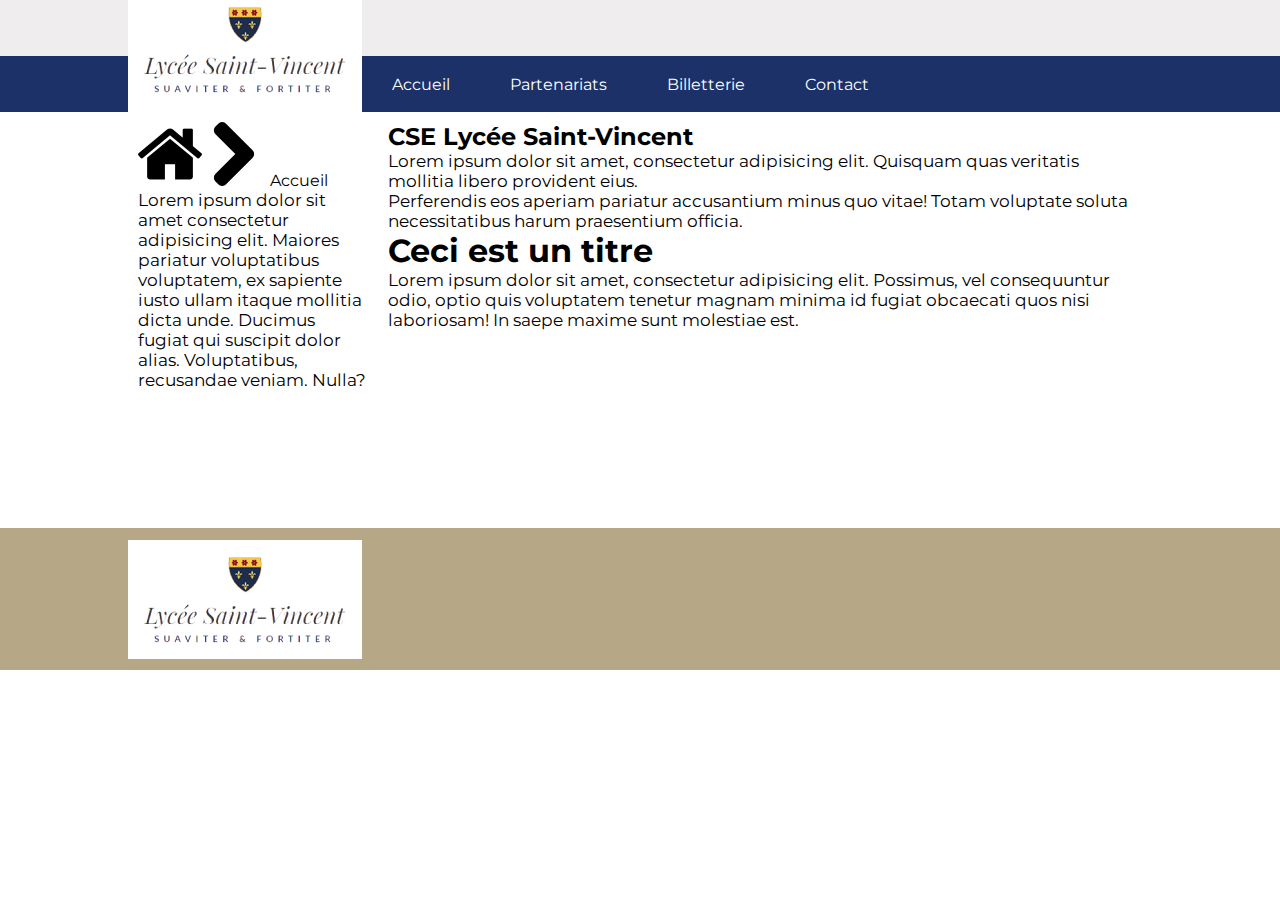
==== index.html @ cdbfa9e6 "Envoi du Projet actuel" ====
<!DOCTYPE html>
<html lang="fr">

<head>
    <meta charset="UTF-8">
    <meta http-equiv="X-UA-Compatible" content="IE=edge">
    <meta name="viewport" content="width=device-width, initial-scale=1.0">
    <link rel="stylesheet" href="style.css">
    <link rel="preconnect" href="https://fonts.googleapis.com">
<link rel="preconnect" href="https://fonts.gstatic.com" crossorigin>
<link href="https://fonts.googleapis.com/css2?family=Montserrat:wght@100;200;300;400;500;600;700;800;900&display=swap" rel="stylesheet">
    <title>CSE Saint-Vincent</title>
</head>

<body>
    <header>
        <div class="gris">
    
        </div>
        <div class="blue">
            <nav>
                <div class="logo"><img src="assets/logo_lycee.png" alt="logo_st_vincent"></div>
                <ul>
                    <li>
                        <a>Accueil</a>
                    </li>
                    <li><a>Partenariats</a></li>
                    <li><a>Billetterie</a></li>
                    <li><a>Contact</a></li>
                </ul>
    
            </nav>
        </div>
    </header>
    
    <main>
        <aside class="left">
            <div class="chemin">
                <img src="assets/homeIcon.png" alt=""><img src="assets/chevron-droit.png" alt=""> Accueil
            </div>
            <p>Lorem ipsum dolor sit amet consectetur adipisicing elit. Maiores pariatur voluptatibus voluptatem, ex sapiente iusto ullam itaque mollitia dicta unde. Ducimus fugiat qui suscipit dolor alias. Voluptatibus, recusandae veniam. Nulla?</p>
        </aside>
        <div class="right">
            <div class="info_accueil">
                <h2 class="titre">CSE Lycée Saint-Vincent</h2>
                <p>Lorem ipsum dolor sit amet, consectetur adipisicing elit. Quisquam quas veritatis mollitia libero provident eius. <br>Perferendis eos aperiam pariatur accusantium minus quo vitae! Totam voluptate soluta necessitatibus harum praesentium officia.</p>
            </div>
            <h1>Ceci est un titre</h1>
            <p>Lorem ipsum dolor sit amet, consectetur adipisicing elit. Possimus, vel consequuntur odio, optio quis voluptatem tenetur magnam minima id fugiat obcaecati quos nisi laboriosam! In saepe maxime sunt molestiae est.</p>
        </div>
        
    </main>
    <footer>
        <div class="logo_footer">
            <img src="assets/logo_lycee.png" alt="logo_st_vincent">
        </div>
        
        <div class="liens_footer">
                
        </div>
    </footer>
</body>

</html>
---- style.css ----
* {
    padding: 0;
    margin: 0;
    box-sizing: border-box;
    font-family: 'Montserrat', sans-serif;
}
p{
    /*font-size: clamp(14px,1vw,1.5vw);*/
    font-size: clamp(0.95rem, 0.31vw + 0.81rem, 1.28rem);
}

/* ###### BODY ###### 


/*  #### HEADER ####  */
header {
    background-color: #efeded;
}
nav {
    margin: 0 10%;
    display: flex;
    gap: 10px;
    flex-direction: row;

}
nav .logo {
    position: absolute;
    background-color: white;
    top: -10px;
    padding: 15px;
    display: block;
}
.gris {
    height: 56px;
}
.blue {
    background-color: #1b3168;
    height: 56px;


}
.blue ul {
    display: flex;
    list-style: none;
    position: sticky;
    margin: 0 0 0 234px;
    color: white;
}
.blue ul li {
    padding: 18.5px 30px;
    max-height: 56px;
}
.blue ul :hover{
    background-color: #B6A886;
}

/* ###### BODY ###### */
main{
    display: flex;
    margin:0 10% 0 10%;
}

/*  #### ASIDE ####  */

aside{
    padding: 10px;
    max-width: 250px;
}

.right{
    padding: 10px;
}

/*  #### FOOTER ####  */

footer{
    margin-top: 10%;
    background-color: #B6A886;
    height: 142px;
    display:flex;
    
}

.logo_footer{
    display: flex;
    align-items: center;
    margin-left: 10%;

}

.logo_footer img{
    background: white;
    padding: 15px; 
}
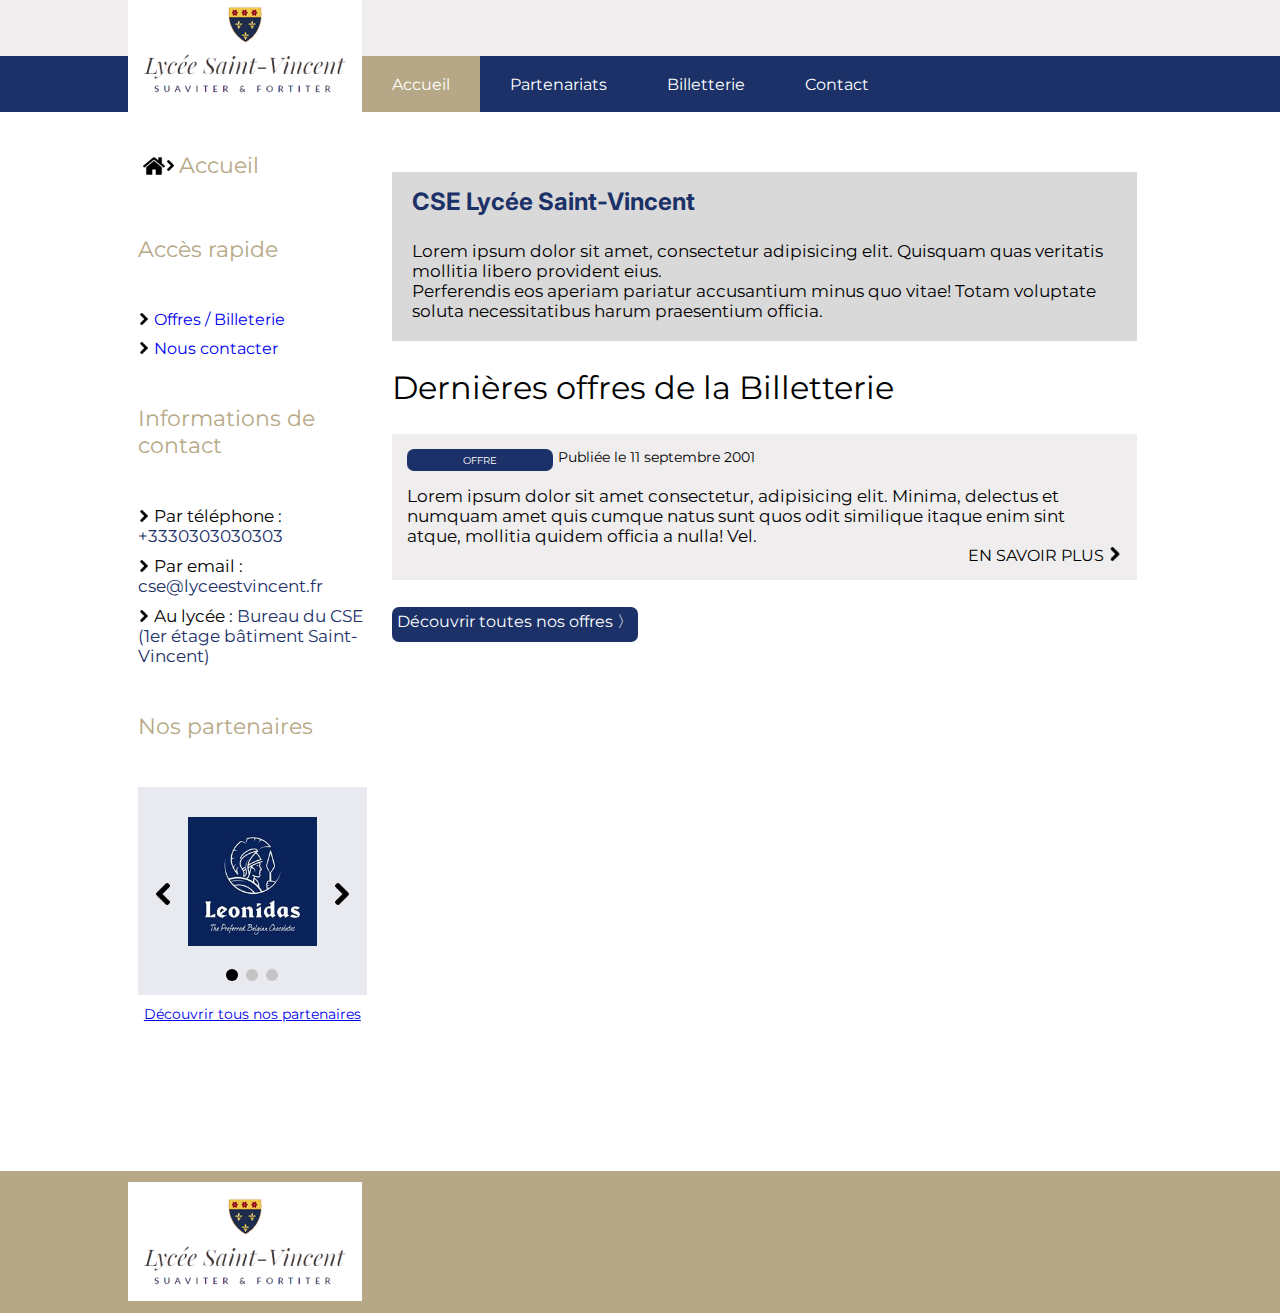
==== commit 78cd88fa: "Modification Aside page Accueil" ====
--- a/index.html
+++ b/index.html
@@ -1,64 +1,139 @@
-<!DOCTYPE html>
-<html lang="fr">
-
-<head>
-    <meta charset="UTF-8">
-    <meta http-equiv="X-UA-Compatible" content="IE=edge">
-    <meta name="viewport" content="width=device-width, initial-scale=1.0">
-    <link rel="stylesheet" href="style.css">
-    <link rel="preconnect" href="https://fonts.googleapis.com">
-<link rel="preconnect" href="https://fonts.gstatic.com" crossorigin>
-<link href="https://fonts.googleapis.com/css2?family=Montserrat:wght@100;200;300;400;500;600;700;800;900&display=swap" rel="stylesheet">
-    <title>CSE Saint-Vincent</title>
-</head>
-
-<body>
-    <header>
-        <div class="gris">
-    
-        </div>
-        <div class="blue">
-            <nav>
-                <div class="logo"><img src="assets/logo_lycee.png" alt="logo_st_vincent"></div>
-                <ul>
-                    <li>
-                        <a>Accueil</a>
-                    </li>
-                    <li><a>Partenariats</a></li>
-                    <li><a>Billetterie</a></li>
-                    <li><a>Contact</a></li>
-                </ul>
-    
-            </nav>
-        </div>
-    </header>
-    
-    <main>
-        <aside class="left">
-            <div class="chemin">
-                <img src="assets/homeIcon.png" alt=""><img src="assets/chevron-droit.png" alt=""> Accueil
-            </div>
-            <p>Lorem ipsum dolor sit amet consectetur adipisicing elit. Maiores pariatur voluptatibus voluptatem, ex sapiente iusto ullam itaque mollitia dicta unde. Ducimus fugiat qui suscipit dolor alias. Voluptatibus, recusandae veniam. Nulla?</p>
-        </aside>
-        <div class="right">
-            <div class="info_accueil">
-                <h2 class="titre">CSE Lycée Saint-Vincent</h2>
-                <p>Lorem ipsum dolor sit amet, consectetur adipisicing elit. Quisquam quas veritatis mollitia libero provident eius. <br>Perferendis eos aperiam pariatur accusantium minus quo vitae! Totam voluptate soluta necessitatibus harum praesentium officia.</p>
-            </div>
-            <h1>Ceci est un titre</h1>
-            <p>Lorem ipsum dolor sit amet, consectetur adipisicing elit. Possimus, vel consequuntur odio, optio quis voluptatem tenetur magnam minima id fugiat obcaecati quos nisi laboriosam! In saepe maxime sunt molestiae est.</p>
-        </div>
-        
-    </main>
-    <footer>
-        <div class="logo_footer">
-            <img src="assets/logo_lycee.png" alt="logo_st_vincent">
-        </div>
-        
-        <div class="liens_footer">
-                
-        </div>
-    </footer>
-</body>
-
+<!DOCTYPE html>
+<html lang="fr">
+
+<head>
+    <meta charset="UTF-8">
+    <meta http-equiv="X-UA-Compatible" content="IE=edge">
+    <meta name="viewport" content="width=device-width, initial-scale=1.0">
+    <link rel="stylesheet" href="style.css">
+    <link rel="preconnect" href="https://fonts.googleapis.com">
+    <link rel="preconnect" href="https://fonts.gstatic.com" crossorigin>
+    <link href="https://fonts.googleapis.com/css2?family=Montserrat:wght@100;200;300;400;500;600;700;800;900&display=swap" rel="stylesheet">
+    <link href="https://fonts.googleapis.com/css2?family=Inter:wght@700&display=swap" rel="stylesheet">
+    <title>CSE Saint-Vincent</title>
+</head>
+
+<body>
+    <header>
+        <div class="gris">
+
+        </div>
+        <div class="blue">
+            <nav>
+                <div class="logo"><img src="assets/logo_lycee.png" alt="logo_st_vincent"></div>
+                <ul>
+                    <li class="active">
+                        <a>Accueil</a>
+                    </li>
+                    <li><a>Partenariats</a></li>
+                    <li><a>Billetterie</a></li>
+                    <li><a>Contact</a></li>
+                </ul>
+
+            </nav>
+        </div>
+    </header>
+
+    <main>
+        <aside class="left">
+            <div class="home">
+                <img src="assets/homeIcon.png">
+                <img src="assets/chevron-droit.png" class="chevron-droit">
+                <a href="index.html" class="sectiontitle">Accueil</a>
+            </div>
+            <div class="fastaccess">
+                <h1 class="sectiontitle">Accès rapide</h1>
+                <div class="offreaccess">
+                    <img src="assets/chevron-droit.png" class="chevron-droit">
+                    <a href="billeterie.html">Offres / Billeterie</a>
+                </div>
+                <div class="contactaccess">
+                    <img src="assets/chevron-droit.png" class="chevron-droit">
+                    <a href="contact.html">Nous contacter</a>
+                </div>
+            </div>
+            <div class="infocontact">
+                <h1 class="sectiontitle">Informations de contact</h1>
+                <div class="tel">
+                    <p><img src="assets/chevron-droit.png" class="chevron-droit">
+                        Par téléphone : <span>+3330303030303</span>
+                    </p>
+                </div>
+                <div class="email">
+                    <p><img src="assets/chevron-droit.png" class="chevron-droit">
+                        Par email : <span>cse@lyceestvincent.fr</span>
+                    </p>
+                </div>
+                <div class="lieu">
+                    <p><img src="assets/chevron-droit.png" class="chevron-droit">
+                        Au lycée : <span>Bureau du CSE (1er étage bâtiment Saint-Vincent)</span>
+                    </p>
+                </div>
+            </div>
+            <div class="partenaire">
+                <h1 class="sectiontitle">Nos partenaires</h1>
+                <div class="boxSlider">
+                    <div class="slideshow-container">
+                        <div class="mySlides">
+                            <img src="assets/leonidas.jpg" style="width:100%">
+                        </div>
+                        <div class="mySlides">
+                            <img src="assets/lego.png" style="width:100%">
+                        </div>
+                        <div class="mySlides">
+                            <img src="assets/leonidas.jpg" style="width:100%">
+                        </div>
+                        </div> 
+                        <img class="prev" onclick="plusSlides(-1)" src="assets/chevron-gauche.png">
+                        <img class="next" onclick="plusSlides(1)" src="assets/chevron-droit.png">   
+                        <div style="text-align:center">
+                            <span class="dot" onclick="currentSlide(1)"></span> 
+                            <span class="dot" onclick="currentSlide(2)"></span> 
+                            <span class="dot" onclick="currentSlide(3)"></span> 
+                        </div>
+                    </div>
+                </div>
+            <div class="decouverte">
+                <a href="partenaire.html">Découvrir tous nos partenaires</a>
+            </div>
+        </aside>
+        
+        <div class="right">
+            <div class="info_accueil">
+                <h2 class="titre">CSE Lycée Saint-Vincent</h2>
+                <p>Lorem ipsum dolor sit amet, consectetur adipisicing elit. Quisquam quas veritatis mollitia libero
+                    provident eius. <br>Perferendis eos aperiam pariatur accusantium minus quo vitae! Totam voluptate
+                    soluta necessitatibus harum praesentium officia.</p>
+            </div>
+            <h1>Dernières offres de la Billetterie</h1>
+            <div class="offre_billetterie">
+                <div class="offre_billetterie_header">
+                    <span class="tag_offre">OFFRE</span>
+                    <span class="date_offre">Publiée le 11 septembre 2001</span>
+                </div>
+                <p>Lorem ipsum dolor sit amet consectetur, adipisicing elit. Minima, delectus et numquam amet quis
+                    cumque natus sunt quos odit similique itaque enim sint atque, mollitia quidem officia a nulla! Vel.
+                </p>
+                <a href="">
+                    <span class="offre_learnmore">EN SAVOIR PLUS <img class="chevron-droit" src="assets/chevron-droit.png" alt="chevron-droit"></span>
+                </a>
+            </div>
+            <a href="">
+                <span id="offres_decouvrir">Découvrir toutes nos offres 〉</span>
+            </a>
+        </div>
+
+    </main>
+    <footer>
+        <div class="logo_footer">
+            <img src="assets/logo_lycee.png" alt="logo_st_vincent">
+        </div>
+
+        <div class="liens_footer">
+
+        </div>
+    </footer>
+    <script src="scriptaside.js"></script>
+</body>
+
 </html>--- a/style.css
+++ b/style.css
@@ -1,94 +1,354 @@
-* {
-    padding: 0;
-    margin: 0;
-    box-sizing: border-box;
-    font-family: 'Montserrat', sans-serif;
-}
-p{
-    /*font-size: clamp(14px,1vw,1.5vw);*/
-    font-size: clamp(0.95rem, 0.31vw + 0.81rem, 1.28rem);
-}
-
-/* ###### BODY ###### 
-
-
-/*  #### HEADER ####  */
-header {
-    background-color: #efeded;
-}
-nav {
-    margin: 0 10%;
-    display: flex;
-    gap: 10px;
-    flex-direction: row;
-
-}
-nav .logo {
-    position: absolute;
-    background-color: white;
-    top: -10px;
-    padding: 15px;
-    display: block;
-}
-.gris {
-    height: 56px;
-}
-.blue {
-    background-color: #1b3168;
-    height: 56px;
-
-
-}
-.blue ul {
-    display: flex;
-    list-style: none;
-    position: sticky;
-    margin: 0 0 0 234px;
-    color: white;
-}
-.blue ul li {
-    padding: 18.5px 30px;
-    max-height: 56px;
-}
-.blue ul :hover{
-    background-color: #B6A886;
-}
-
-/* ###### BODY ###### */
-main{
-    display: flex;
-    margin:0 10% 0 10%;
-}
-
-/*  #### ASIDE ####  */
-
-aside{
-    padding: 10px;
-    max-width: 250px;
-}
-
-.right{
-    padding: 10px;
-}
-
-/*  #### FOOTER ####  */
-
-footer{
-    margin-top: 10%;
-    background-color: #B6A886;
-    height: 142px;
-    display:flex;
-    
-}
-
-.logo_footer{
-    display: flex;
-    align-items: center;
-    margin-left: 10%;
-
-}
-
-.logo_footer img{
-    background: white;
-    padding: 15px; 
+* {
+    padding: 0;
+    margin: 0;
+    box-sizing: border-box;
+    font-family: 'Montserrat', sans-serif;
+}
+
+p {
+    /*font-size: clamp(14px,1vw,1.5vw);*/
+    font-size: clamp(0.95rem, 0.31vw + 0.81rem, 1.28rem);
+}
+
+h1 {
+    font-weight: 400;
+    margin: 3vh 0;
+}
+
+a {
+    text-decoration: none;
+}
+
+
+.chevron-droit {
+    max-width: 14px;
+    max-height: 14px;
+}
+
+.active{
+    background-color: #B6A886;
+}
+
+/* ###### BODY ###### */
+main {
+    display: flex;
+    margin: 0 10%;
+}
+
+
+/*  #### HEADER ####  */
+header {
+    background-color: #efeded;
+}
+
+nav {
+    margin: 0 10%;
+    display: flex;
+    gap: 10px;
+    flex-direction: row;
+
+}
+
+nav .logo {
+    position: absolute;
+    background-color: white;
+    top: -10px;
+    padding: 15px;
+    display: block;
+}
+
+.gris {
+    height: 56px;
+}
+
+.blue {
+    background-color: #1b3168;
+    height: 56px;
+}
+
+.blue ul {
+    display: flex;
+    list-style: none;
+    position: sticky;
+    margin: 0 0 0 234px;
+    color: white;
+    transition: color 0.1s ease-in-out;
+}
+
+.blue ul li {
+    padding: 18.5px 30px;
+    max-height: 56px;
+}
+
+.blue ul :hover {
+    background-color:#B6A886;
+}
+
+
+
+
+
+
+
+
+/*  #### ASIDE ####  */
+
+aside{
+    padding: 10px;
+    max-width: 250px;
+}
+aside.left div{
+    padding-bottom: 10px;
+}
+aside.left .sectiontitle{
+    font-size: 22px;
+    padding-bottom: 20px;
+    color: #B6A886;
+}
+aside.left .home{
+    display: flex;
+    align-items: center;
+    padding: 30px 5px;
+}
+aside.left .home img{
+    width: 22px;
+}
+aside.left .home img:nth-child(2){
+    width: 14px;
+    padding-right: 3px;
+}
+aside.left .home .sectiontitle{
+    padding-bottom: 0;
+}
+aside.left .chevron-droit{
+    width: 12px;
+}
+aside.left .infocontact div{
+    display: flex;
+    align-items: center;
+    padding-bottom: 10px;
+}
+aside.left .infocontact div:last-child{
+    display: flex;
+    align-items: baseline;
+}
+aside.left .infocontact div p span{
+    color: #1b3168;
+}
+aside.left .partenaire .mySlides {display: none}
+aside.left .partenaire img {vertical-align: middle;}
+aside.left .partenaire .boxSlider{
+    padding: 30px 50px 0 50px;
+    background: rgba(27, 49, 104, 0.1);
+    position: relative;
+}
+/* Slideshow container */
+aside.left .partenaire .slideshow-container {
+  max-width: 1000px;
+  position: relative;
+  margin: auto;
+}
+/* Next & previous buttons */
+aside.left .partenaire .prev, aside.left .partenaire .next {
+  cursor: pointer;
+  position: absolute;
+  top: 50%;
+  width: auto;
+  padding: 14px;
+  margin-top: -22px;
+  color: white;
+  font-weight: bold;
+  font-size: 18px;
+  border-radius: 0 3px 3px 0;
+  user-select: none;
+}
+aside.left .partenaire .prev, aside.left .partenaire .next{
+    width: 50px;
+}
+/* Position the "next button" to the right */
+aside.left .partenaire .next {
+  right: 0;
+  border-radius: 3px 0 0 3px;
+}
+aside.left .partenaire .prev {
+    left: 0;
+    
+  }
+
+/* On hover, add a black background color with a little bit see-through */
+aside.left .partenaire .prev:hover, .next:hover {
+  background-color: rgba(0,0,0,0.6);
+}
+/* The dots/bullets/indicators */
+aside.left .partenaire .dot {
+  cursor: pointer;
+  height: 12px;
+  width: 12px;
+  margin: 0 2px;
+  background-color: #C4C4C4;
+  border-radius: 50%;
+  display: inline-block;
+  transition: background-color 0.6s ease;
+}
+aside.left .partenaire .active, .dot:hover {
+  background-color: #000;
+}
+aside.left .decouverte{
+    display: flex;
+    justify-content: center;
+}
+aside.left .decouverte a{
+    font-size: 14px;
+    text-decoration: underline;
+}
+
+
+
+
+/*  #### ACCUEIL ####  */
+
+.right {
+    padding: 15px;
+}
+
+.info_accueil {
+    margin: 5vh 0 3vh;
+    padding: 10px;
+    background-color: #D9D9D9;
+
+}
+
+.titre {
+    padding: 5px;
+    padding-left: 10px;
+    margin-bottom: 10px;
+    color: #1B3168;
+    font-family: 'Inter', sans-serif;
+}
+
+.info_accueil p {
+    padding: 10px;
+}
+
+/*  #### OFFRES ####  */
+
+.offre_billetterie {
+    margin-top: 3vh;
+    padding: 15px;
+    background-color: #EFEDED;
+
+}
+
+.offre_billetterie_header {
+    padding-bottom: 15px;
+    background-color: #EFEDED;
+    display: flex;
+    flex-direction: row;
+    flex-wrap: wrap;
+}
+
+.tag_offre {
+    display: inline-block;
+    max-width: 146px;
+    width: 100%;
+    height: 22px;
+    padding: 5px;
+    color: white;
+    background-color: #1B3168;
+    border-radius: 7px;
+    font-weight: 400;
+    font-size: 10px;
+    text-align: center;
+}
+
+.date_offre {
+    padding-left: 5px;
+    font-weight: 400;
+    font-size: 14px;
+    line-height: 17px;
+}
+
+.offre_learnmore {
+    width: 100%;
+    display: block;
+    text-align: end;
+    text-decoration: none;
+    color: black;
+    transition: all 0.2s ease-in-out;
+}
+
+.offre_learnmore:hover {
+    color: #B6A886;
+    font-weight: 300;
+    letter-spacing: -0.1px;
+}
+
+#offres_decouvrir {
+    margin-top: 3vh;
+    height: 35px;
+    display: inline-block;
+    padding: 5px;
+    color: white;
+    background-color: #1B3168;
+    border-radius: 7px;
+    text-align: center;
+    transition: all 0.1s ease-in-out;
+}
+
+#offres_decouvrir:hover {
+    scale: 1.05;
+}
+
+/*  #### PARTENARIATS ####  */
+
+.partenaires_grid-container {
+    display: flex;
+    flex-wrap: wrap;
+    justify-content: space-evenly;
+    gap: 20px;
+    width: 60vw;
+    height: auto;
+    margin-top: 3vh;
+    padding: 15px;
+    background-color: #EFEDED;
+}
+
+.partenaires_grid-item {
+    width: 150px;
+    height: 150px;
+    color: red;
+    background-color: rgba(255, 255, 255, 0.8);
+    border: 1px solid rgba(0, 0, 0, 0.8);
+    font-size: 30px;
+    text-align: center;
+    object-fit: cover;
+    margin-bottom: 15px;
+}
+.partenaires_grid-item img{
+    object-fit: cover;
+    width: 100%;
+    height: 100%;
+}
+
+
+/*  #### FOOTER ####  */
+
+footer {
+    margin-top: 10%;
+    background-color: #B6A886;
+    height: 142px;
+    display: flex;
+
+}
+
+.logo_footer {
+    display: flex;
+    align-items: center;
+    margin-left: 10%;
+
+}
+
+.logo_footer img {
+    background: white;
+    padding: 15px;
 }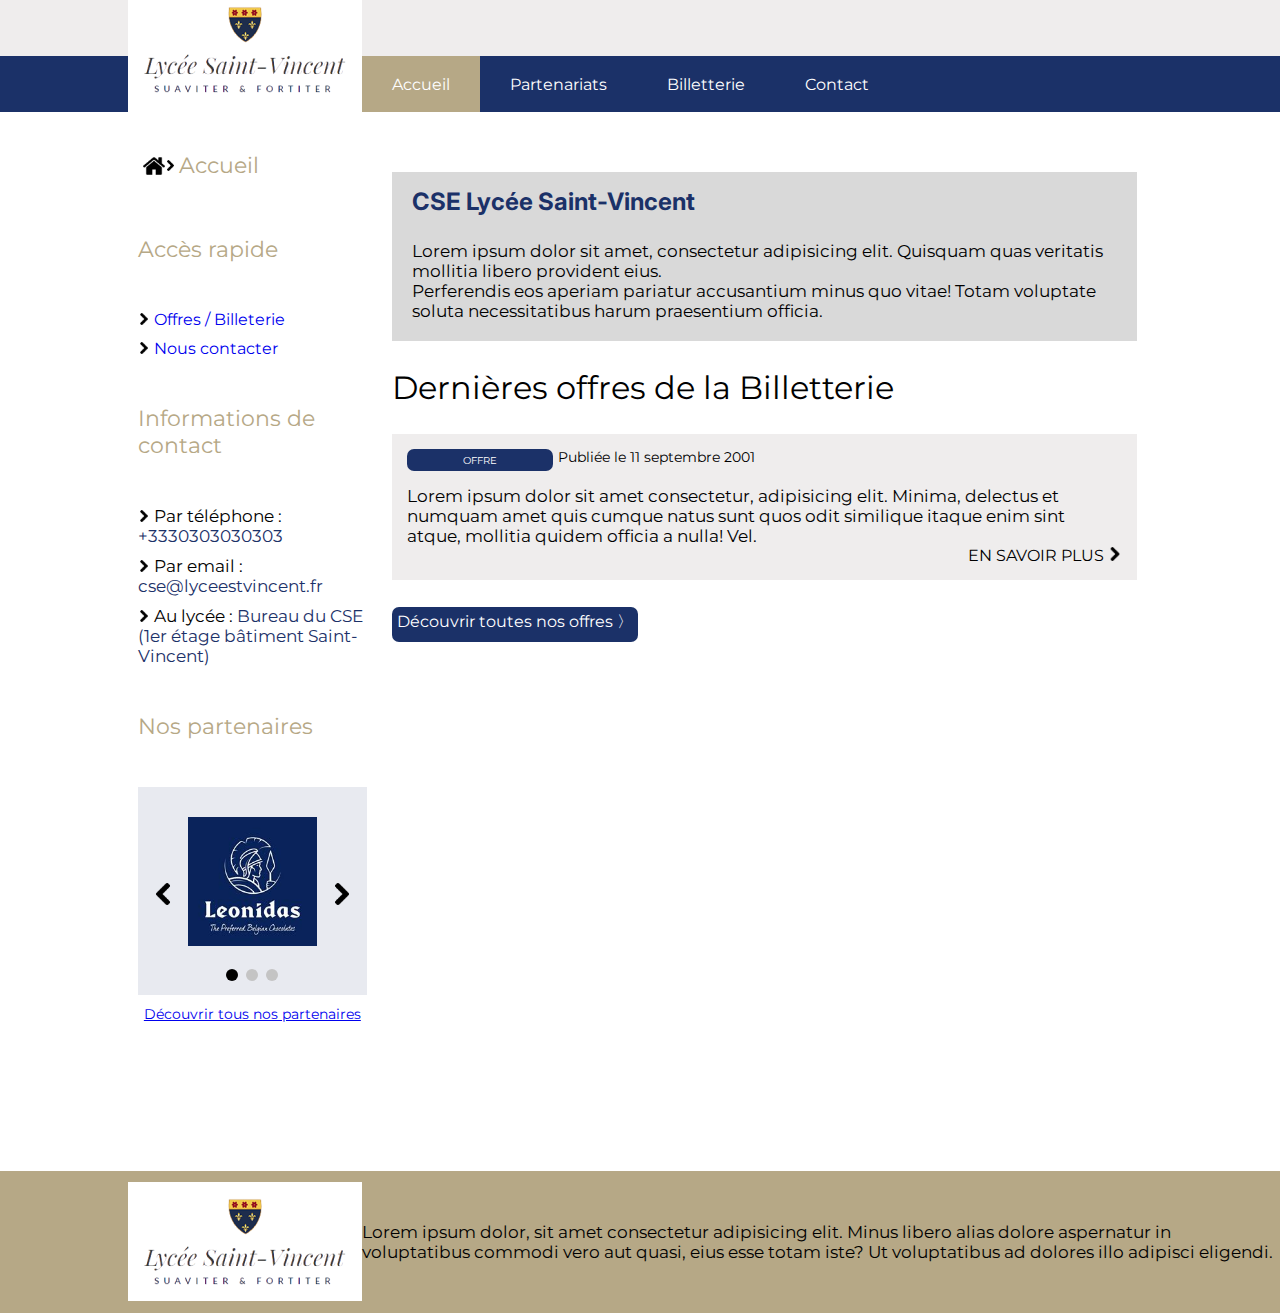
==== commit f76f1fe9: "Add lorem to footer. Test." ====
--- a/index.html
+++ b/index.html
@@ -8,9 +8,12 @@
     <link rel="stylesheet" href="style.css">
     <link rel="preconnect" href="https://fonts.googleapis.com">
     <link rel="preconnect" href="https://fonts.gstatic.com" crossorigin>
-    <link href="https://fonts.googleapis.com/css2?family=Montserrat:wght@100;200;300;400;500;600;700;800;900&display=swap" rel="stylesheet">
+    <link
+        href="https://fonts.googleapis.com/css2?family=Montserrat:wght@100;200;300;400;500;600;700;800;900&display=swap"
+        rel="stylesheet">
     <link href="https://fonts.googleapis.com/css2?family=Inter:wght@700&display=swap" rel="stylesheet">
-    <title>CSE Saint-Vincent</title>
+    <link rel="icon" href="assets/sv_logo.png">
+    <title>CSE Saint-Vincent - Accueil</title>
 </head>
 
 <body>
@@ -22,12 +25,20 @@
             <nav>
                 <div class="logo"><img src="assets/logo_lycee.png" alt="logo_st_vincent"></div>
                 <ul>
-                    <li class="active">
-                        <a>Accueil</a>
-                    </li>
-                    <li><a>Partenariats</a></li>
-                    <li><a>Billetterie</a></li>
-                    <li><a>Contact</a></li>
+                    <a href="index.html">
+                        <li class="active">
+                            Accueil
+                        </li>
+                    </a>
+                    <a href="partenariats.html">
+                        <li>Partenariats</li>
+                    </a>
+                    <a href="billetterie.html">
+                        <li>Billetterie</li>
+                    </a>
+                    <a href="contact.html">
+                        <li>Contact</li>
+                    </a>
                 </ul>
 
             </nav>
@@ -45,7 +56,7 @@
                 <h1 class="sectiontitle">Accès rapide</h1>
                 <div class="offreaccess">
                     <img src="assets/chevron-droit.png" class="chevron-droit">
-                    <a href="billeterie.html">Offres / Billeterie</a>
+                    <a href="billetterie.html">Offres / Billeterie</a>
                 </div>
                 <div class="contactaccess">
                     <img src="assets/chevron-droit.png" class="chevron-droit">
@@ -56,17 +67,20 @@
                 <h1 class="sectiontitle">Informations de contact</h1>
                 <div class="tel">
                     <p><img src="assets/chevron-droit.png" class="chevron-droit">
-                        Par téléphone : <span>+3330303030303</span>
+                        Par téléphone : <a target="_blank" href="tel:+3330303030303"><span>+3330303030303</span></a>
                     </p>
                 </div>
                 <div class="email">
                     <p><img src="assets/chevron-droit.png" class="chevron-droit">
-                        Par email : <span>cse@lyceestvincent.fr</span>
+                        Par email : <a target="_blank"
+                            href="mailto:cse@lyceestvincent.fr"><span>cse@lyceestvincent.fr</span></a>
                     </p>
                 </div>
                 <div class="lieu">
                     <p><img src="assets/chevron-droit.png" class="chevron-droit">
-                        Au lycée : <span>Bureau du CSE (1er étage bâtiment Saint-Vincent)</span>
+                        Au lycée : <a target="_blank"
+                            href="https://www.google.com/maps/place/49%C2%B012'08.1%22N+2%C2%B035'18.9%22E/@49.202244,2.5880054,19z/data=!3m1!4b1!4m4!3m3!8m2!3d49.202244!4d2.58857"><span>
+                                Bureau du CSE (1er étage bâtiment Saint-Vincent)</span></a>
                     </p>
                 </div>
             </div>
@@ -83,21 +97,20 @@
                         <div class="mySlides">
                             <img src="assets/leonidas.jpg" style="width:100%">
                         </div>
-                        </div> 
-                        <img class="prev" onclick="plusSlides(-1)" src="assets/chevron-gauche.png">
-                        <img class="next" onclick="plusSlides(1)" src="assets/chevron-droit.png">   
-                        <div style="text-align:center">
-                            <span class="dot" onclick="currentSlide(1)"></span> 
-                            <span class="dot" onclick="currentSlide(2)"></span> 
-                            <span class="dot" onclick="currentSlide(3)"></span> 
-                        </div>
+                    </div>
+                    <img class="prev" onclick="plusSlides(-1)" src="assets/chevron-gauche.png">
+                    <img class="next" onclick="plusSlides(1)" src="assets/chevron-droit.png">
+                    <div style="text-align:center">
+                        <span class="dot" onclick="currentSlide(1)"></span>
+                        <span class="dot" onclick="currentSlide(2)"></span>
+                        <span class="dot" onclick="currentSlide(3)"></span>
                     </div>
                 </div>
+            </div>
             <div class="decouverte">
-                <a href="partenaire.html">Découvrir tous nos partenaires</a>
+                <a target="_blank" href="partenariats.html">Découvrir tous nos partenaires</a>
             </div>
         </aside>
-        
         <div class="right">
             <div class="info_accueil">
                 <h2 class="titre">CSE Lycée Saint-Vincent</h2>
@@ -115,10 +128,11 @@
                     cumque natus sunt quos odit similique itaque enim sint atque, mollitia quidem officia a nulla! Vel.
                 </p>
                 <a href="">
-                    <span class="offre_learnmore">EN SAVOIR PLUS <img class="chevron-droit" src="assets/chevron-droit.png" alt="chevron-droit"></span>
+                    <span class="offre_learnmore">EN SAVOIR PLUS <img class="chevron-droit"
+                            src="assets/chevron-droit.png" alt="chevron-droit"></span>
                 </a>
             </div>
-            <a href="">
+            <a target="_blank" href="billetterie.html">
                 <span id="offres_decouvrir">Découvrir toutes nos offres 〉</span>
             </a>
         </div>
@@ -127,6 +141,7 @@
     <footer>
         <div class="logo_footer">
             <img src="assets/logo_lycee.png" alt="logo_st_vincent">
+            <p>Lorem ipsum dolor, sit amet consectetur adipisicing elit. Minus libero alias dolore aspernatur in voluptatibus commodi vero aut quasi, eius esse totam iste? Ut voluptatibus ad dolores illo adipisci eligendi.</p>
         </div>
 
         <div class="liens_footer">
--- a/style.css
+++ b/style.css
@@ -25,7 +25,7 @@
     max-height: 14px;
 }
 
-.active{
+.active {
     background-color: #B6A886;
 }
 
@@ -78,10 +78,11 @@
 .blue ul li {
     padding: 18.5px 30px;
     max-height: 56px;
+    color: white;
 }
 
 .blue ul :hover {
-    background-color:#B6A886;
+    background-color: #B6A886;
 }
 
 
@@ -93,111 +94,141 @@
 
 /*  #### ASIDE ####  */
 
-aside{
+aside {
     padding: 10px;
     max-width: 250px;
 }
-aside.left div{
+
+aside.left div {
     padding-bottom: 10px;
 }
-aside.left .sectiontitle{
+
+aside.left .sectiontitle {
     font-size: 22px;
     padding-bottom: 20px;
     color: #B6A886;
 }
-aside.left .home{
+
+aside.left .home {
     display: flex;
     align-items: center;
     padding: 30px 5px;
 }
-aside.left .home img{
+
+aside.left .home img {
     width: 22px;
 }
-aside.left .home img:nth-child(2){
+
+aside.left .home img:nth-child(2) {
     width: 14px;
     padding-right: 3px;
 }
-aside.left .home .sectiontitle{
+
+aside.left .home .sectiontitle {
     padding-bottom: 0;
 }
-aside.left .chevron-droit{
+
+aside.left .chevron-droit {
     width: 12px;
 }
-aside.left .infocontact div{
+
+aside.left .infocontact div {
     display: flex;
     align-items: center;
     padding-bottom: 10px;
 }
-aside.left .infocontact div:last-child{
+
+aside.left .infocontact div:last-child {
     display: flex;
     align-items: baseline;
 }
-aside.left .infocontact div p span{
+
+aside.left .infocontact div p span {
     color: #1b3168;
 }
-aside.left .partenaire .mySlides {display: none}
-aside.left .partenaire img {vertical-align: middle;}
-aside.left .partenaire .boxSlider{
+
+aside.left .partenaire .mySlides {
+    display: none
+}
+
+aside.left .partenaire img {
+    vertical-align: middle;
+}
+
+aside.left .partenaire .boxSlider {
     padding: 30px 50px 0 50px;
     background: rgba(27, 49, 104, 0.1);
     position: relative;
 }
+
 /* Slideshow container */
 aside.left .partenaire .slideshow-container {
-  max-width: 1000px;
-  position: relative;
-  margin: auto;
-}
+    max-width: 1000px;
+    position: relative;
+    margin: auto;
+}
+
 /* Next & previous buttons */
-aside.left .partenaire .prev, aside.left .partenaire .next {
-  cursor: pointer;
-  position: absolute;
-  top: 50%;
-  width: auto;
-  padding: 14px;
-  margin-top: -22px;
-  color: white;
-  font-weight: bold;
-  font-size: 18px;
-  border-radius: 0 3px 3px 0;
-  user-select: none;
-}
-aside.left .partenaire .prev, aside.left .partenaire .next{
+aside.left .partenaire .prev,
+aside.left .partenaire .next {
+    cursor: pointer;
+    position: absolute;
+    top: 50%;
+    width: auto;
+    padding: 14px;
+    margin-top: -22px;
+    color: white;
+    font-weight: bold;
+    font-size: 18px;
+    border-radius: 0 3px 3px 0;
+    user-select: none;
+}
+
+aside.left .partenaire .prev,
+aside.left .partenaire .next {
     width: 50px;
 }
+
 /* Position the "next button" to the right */
 aside.left .partenaire .next {
-  right: 0;
-  border-radius: 3px 0 0 3px;
-}
+    right: 0;
+    border-radius: 3px 0 0 3px;
+}
+
 aside.left .partenaire .prev {
     left: 0;
-    
-  }
+
+}
 
 /* On hover, add a black background color with a little bit see-through */
-aside.left .partenaire .prev:hover, .next:hover {
-  background-color: rgba(0,0,0,0.6);
-}
+aside.left .partenaire .prev:hover,
+.next:hover {
+    background-color: rgba(0, 0, 0, 0.6);
+}
+
 /* The dots/bullets/indicators */
 aside.left .partenaire .dot {
-  cursor: pointer;
-  height: 12px;
-  width: 12px;
-  margin: 0 2px;
-  background-color: #C4C4C4;
-  border-radius: 50%;
-  display: inline-block;
-  transition: background-color 0.6s ease;
-}
-aside.left .partenaire .active, .dot:hover {
-  background-color: #000;
-}
-aside.left .decouverte{
+    cursor: pointer;
+    height: 12px;
+    width: 12px;
+    margin: 0 2px;
+    background-color: #C4C4C4;
+    border-radius: 50%;
+    display: inline-block;
+    transition: background-color 0.6s ease;
+}
+
+aside.left .partenaire .active,
+.dot:hover {
+    background-color: #000;
+}
+
+aside.left .decouverte {
     display: flex;
     justify-content: center;
 }
-aside.left .decouverte a{
+
+aside.left .decouverte a {
     font-size: 14px;
     text-decoration: underline;
 }
@@ -324,7 +355,8 @@
     object-fit: cover;
     margin-bottom: 15px;
 }
-.partenaires_grid-item img{
+
+.partenaires_grid-item img {
     object-fit: cover;
     width: 100%;
     height: 100%;
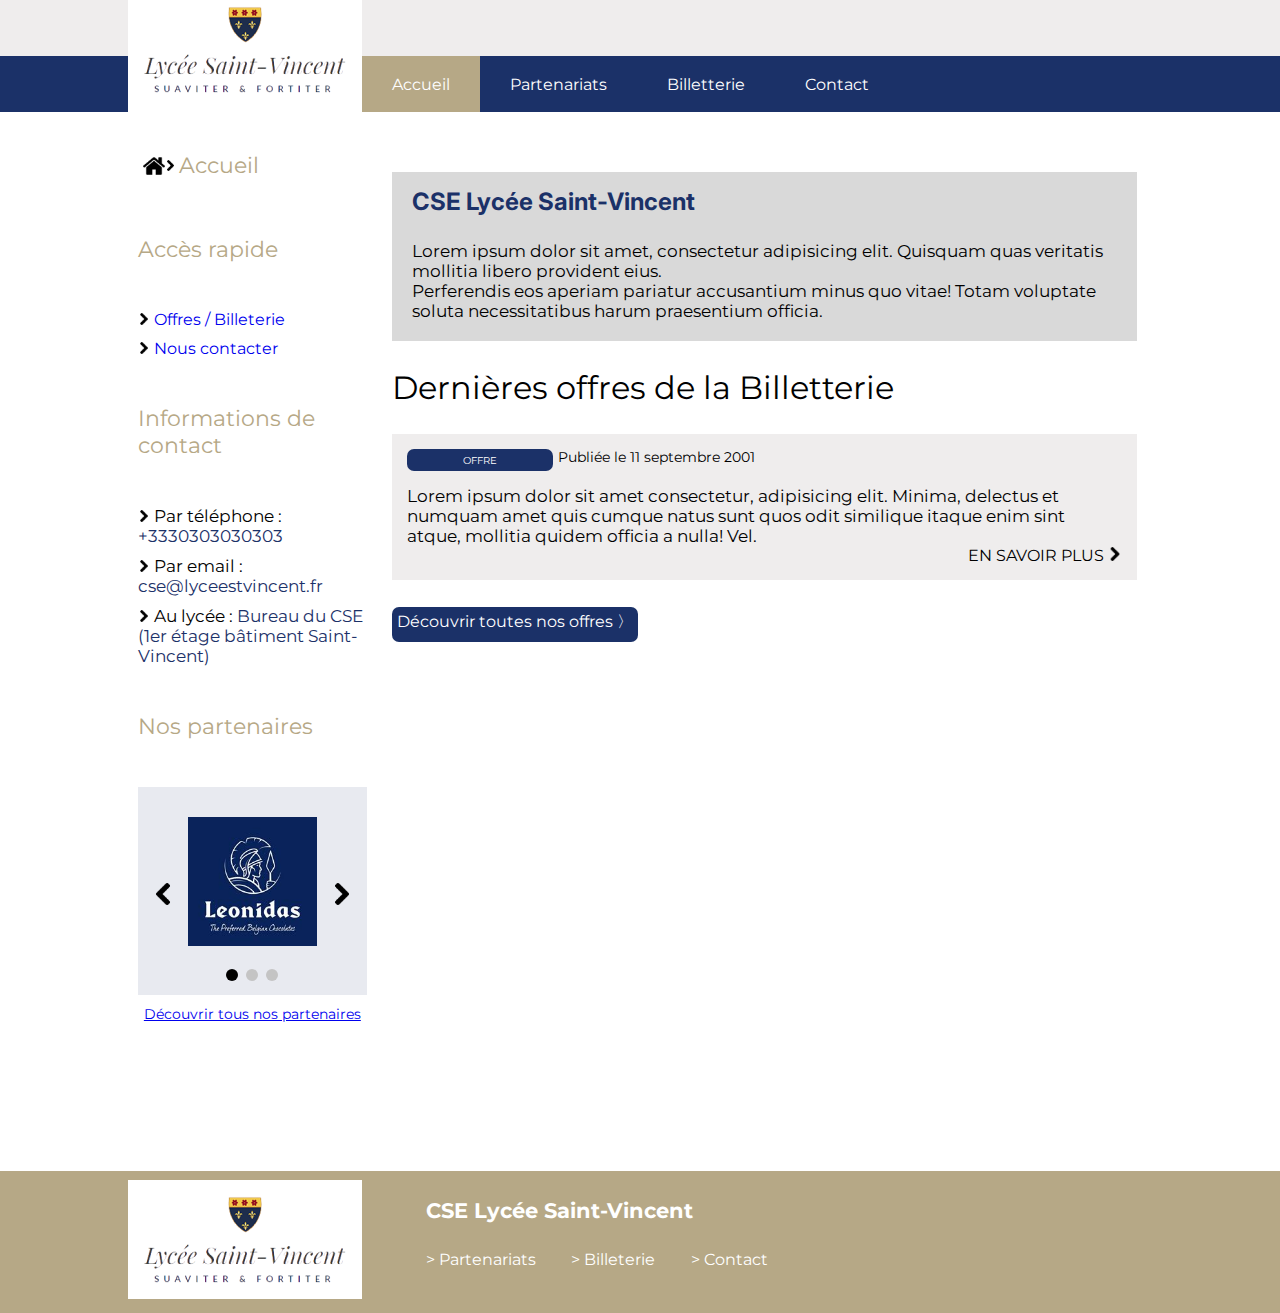
==== commit 64bd4233: "Add all footer modifications" ====
--- a/index.html
+++ b/index.html
@@ -139,13 +139,20 @@
 
     </main>
     <footer>
-        <div class="logo_footer">
-            <img src="assets/logo_lycee.png" alt="logo_st_vincent">
-            <p>Lorem ipsum dolor, sit amet consectetur adipisicing elit. Minus libero alias dolore aspernatur in voluptatibus commodi vero aut quasi, eius esse totam iste? Ut voluptatibus ad dolores illo adipisci eligendi.</p>
+        <div class="left_footer">
+            <div class="logo_footer">
+                <img src="assets/logo_lycee.png" alt="logo_st_vincent">
+            </div>
         </div>
-
-        <div class="liens_footer">
-
+        <div class="right_footer">
+            <div class="title_footer">
+                <h1><strong> CSE Lycée Saint-Vincent</strong></h1>
+            </div>
+            <div class="links_footer">
+                <a href="partenariats.html">> Partenariats</a>
+                <a href="billetterie.html">> Billeterie</a>
+                <a href="contact.html">> Contact</a>
+            </div>
         </div>
     </footer>
     <script src="scriptaside.js"></script>
--- a/style.css
+++ b/style.css
@@ -373,14 +373,45 @@
 
 }
 
-.logo_footer {
+.left_footer {
     display: flex;
     align-items: center;
     margin-left: 10%;
 
+}
+
+.logo_footer{
+    width: 100%;
 }
 
 .logo_footer img {
     background: white;
     padding: 15px;
+}
+
+.right_footer{
+    width: 100%;
+    display: flex;
+    flex-direction: column;
+    padding-left: 5%;
+}
+.title_footer{
+    font-size: 65%;
+    color: white;
+}
+
+.links_footer{
+    width: 40%;
+    display: flex;
+    justify-content: space-between;
+}
+
+.links_footer a{
+    color: white;
+}
+
+.links_footer a:hover{
+    transition: 0.5s;
+    color: #cdcdcd;
+    transform:scale(0.97)
 }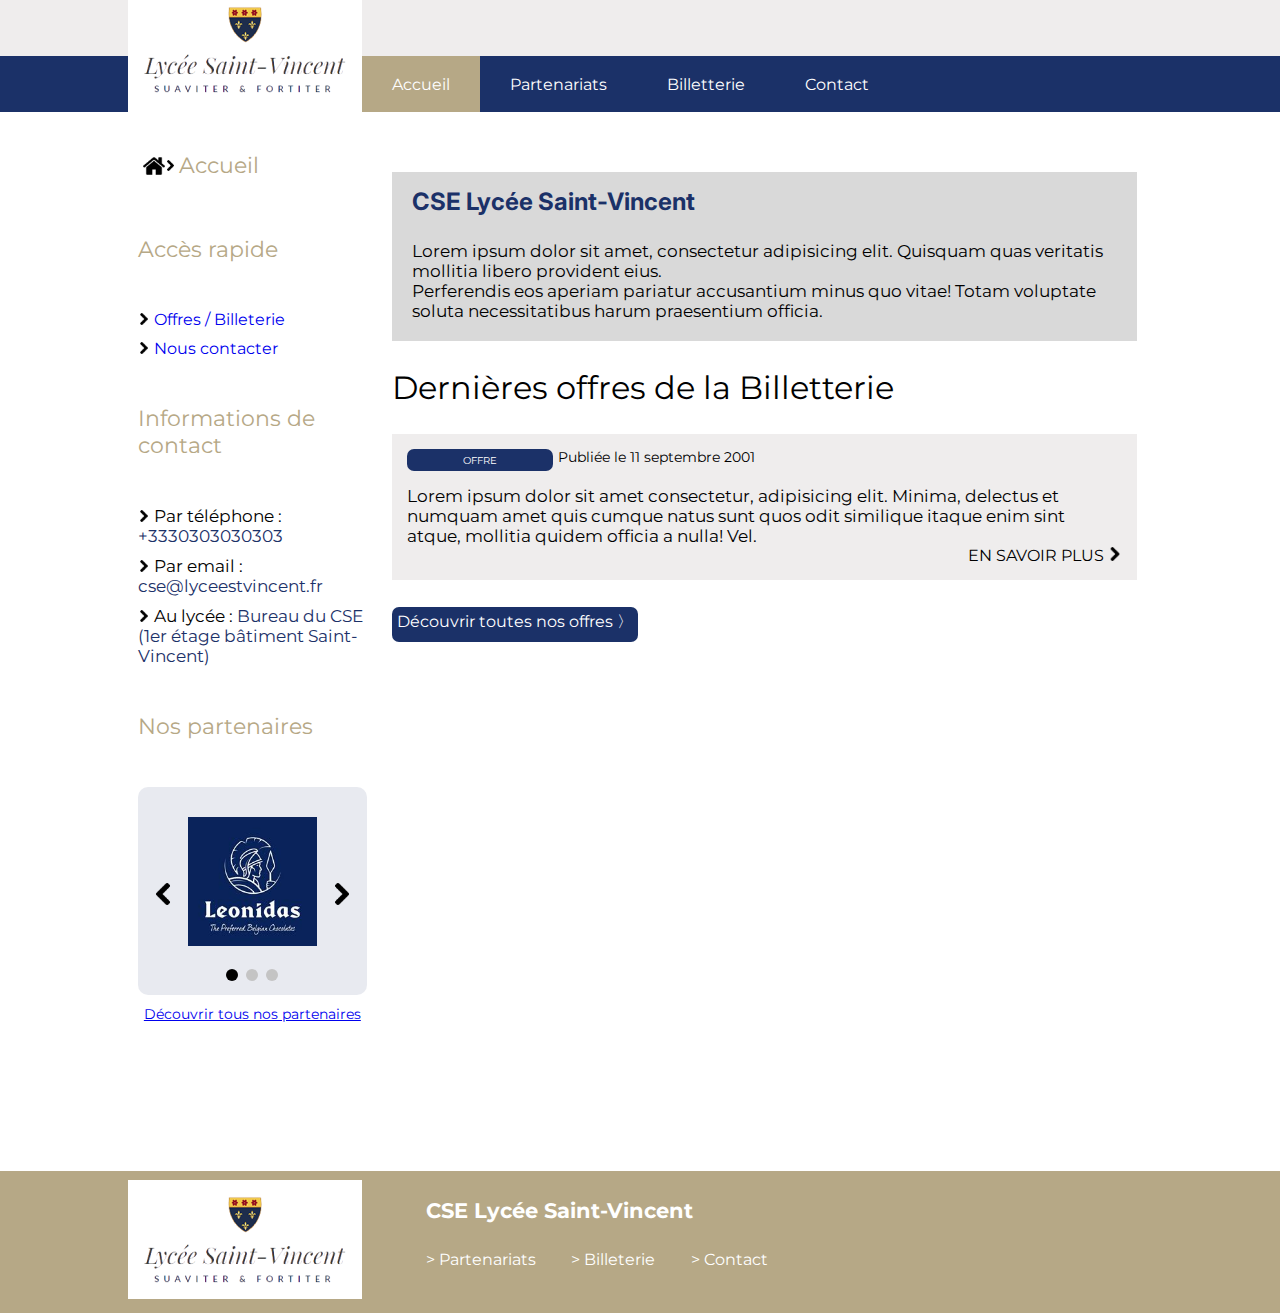
==== commit c02425f0: "Mise à jour Footer Final" ====
--- a/index.html
+++ b/index.html
@@ -140,9 +140,9 @@
     </main>
     <footer>
         <div class="left_footer">
-            <div class="logo_footer">
-                <img src="assets/logo_lycee.png" alt="logo_st_vincent">
-            </div>
+        <div class="logo_footer">
+            <img src="assets/logo_lycee.png" alt="logo_st_vincent">
+        </div>
         </div>
         <div class="right_footer">
             <div class="title_footer">
--- a/style.css
+++ b/style.css
@@ -159,6 +159,7 @@
     padding: 30px 50px 0 50px;
     background: rgba(27, 49, 104, 0.1);
     position: relative;
+    border-radius: 10px;
 }
 
 /* Slideshow container */
@@ -348,8 +349,6 @@
     width: 150px;
     height: 150px;
     color: red;
-    background-color: rgba(255, 255, 255, 0.8);
-    border: 1px solid rgba(0, 0, 0, 0.8);
     font-size: 30px;
     text-align: center;
     object-fit: cover;
@@ -360,6 +359,7 @@
     object-fit: cover;
     width: 100%;
     height: 100%;
+    border-radius: 10px;
 }
 
 
@@ -413,5 +413,5 @@
 .links_footer a:hover{
     transition: 0.5s;
     color: #cdcdcd;
-    transform:scale(0.97)
+    transform:scale(0.97);
 }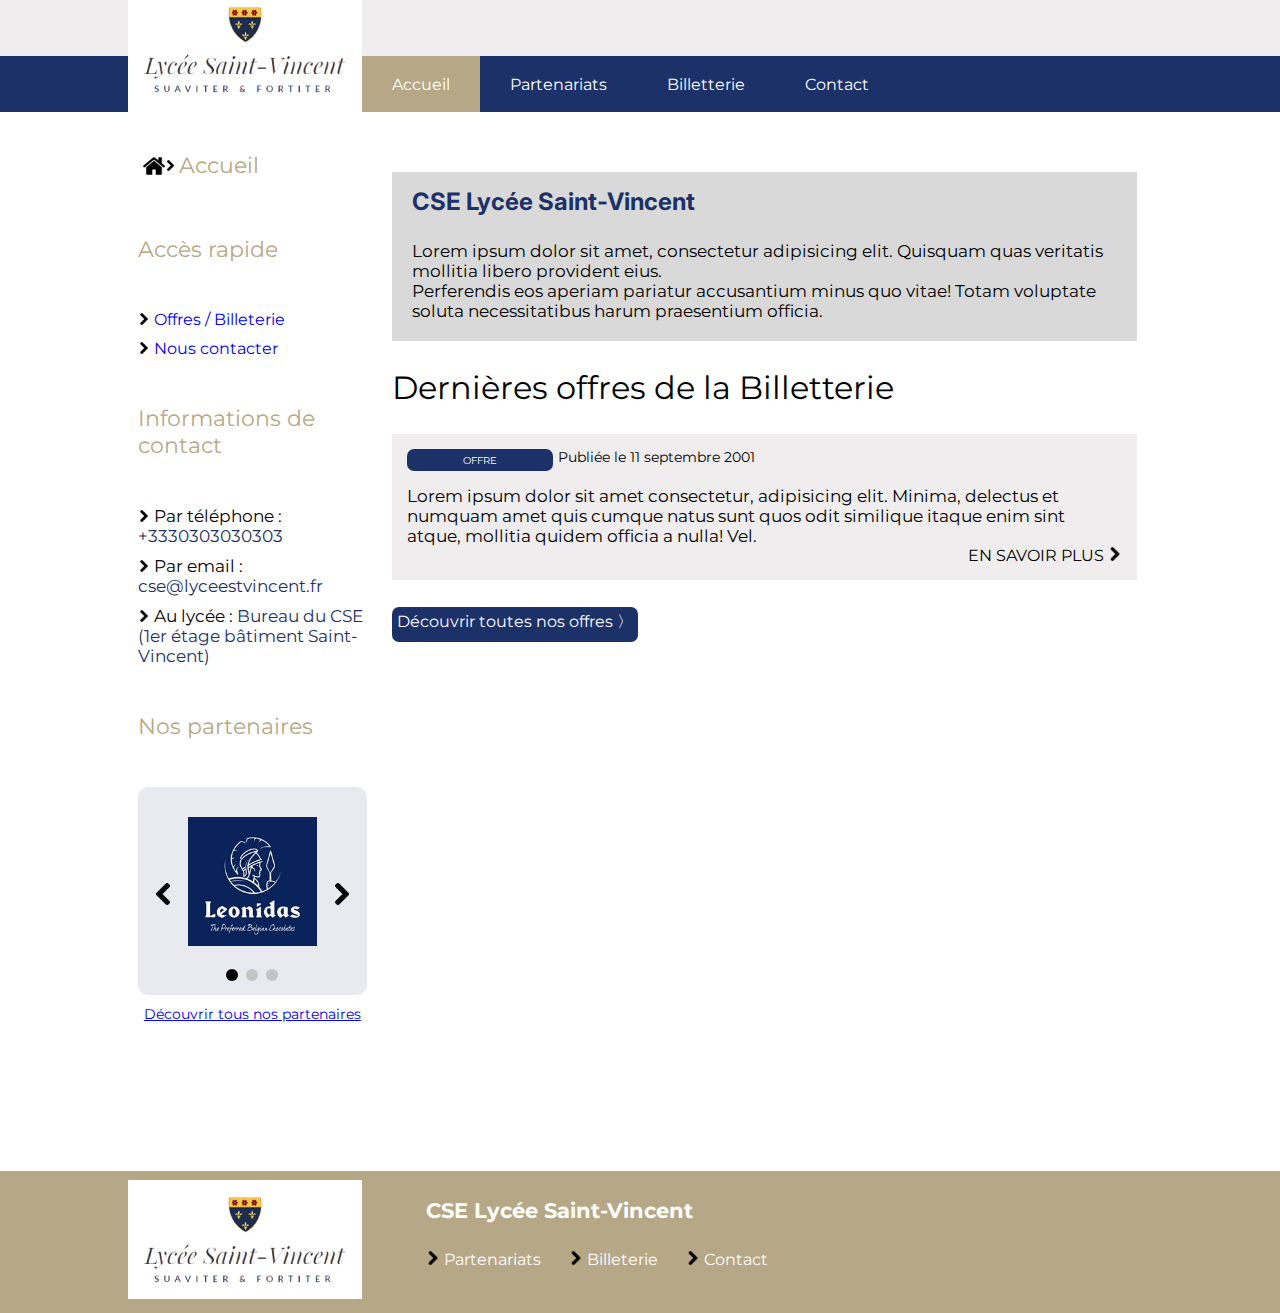
==== commit 0649d33b: "Footer replace > by img" ====
--- a/index.html
+++ b/index.html
@@ -149,9 +149,9 @@
                 <h1><strong> CSE Lycée Saint-Vincent</strong></h1>
             </div>
             <div class="links_footer">
-                <a href="partenariats.html">> Partenariats</a>
-                <a href="billetterie.html">> Billeterie</a>
-                <a href="contact.html">> Contact</a>
+                <a href="partenariats.html"><img src="assets/chevron-droit.png" class="chevron-droit" alt=""> Partenariats</a>
+                <a href="billetterie.html"><img src="assets/chevron-droit.png" class="chevron-droit" alt=""> Billeterie</a>
+                <a href="contact.html"><img src="assets/chevron-droit.png" class="chevron-droit" alt=""> Contact</a>
             </div>
         </div>
     </footer>
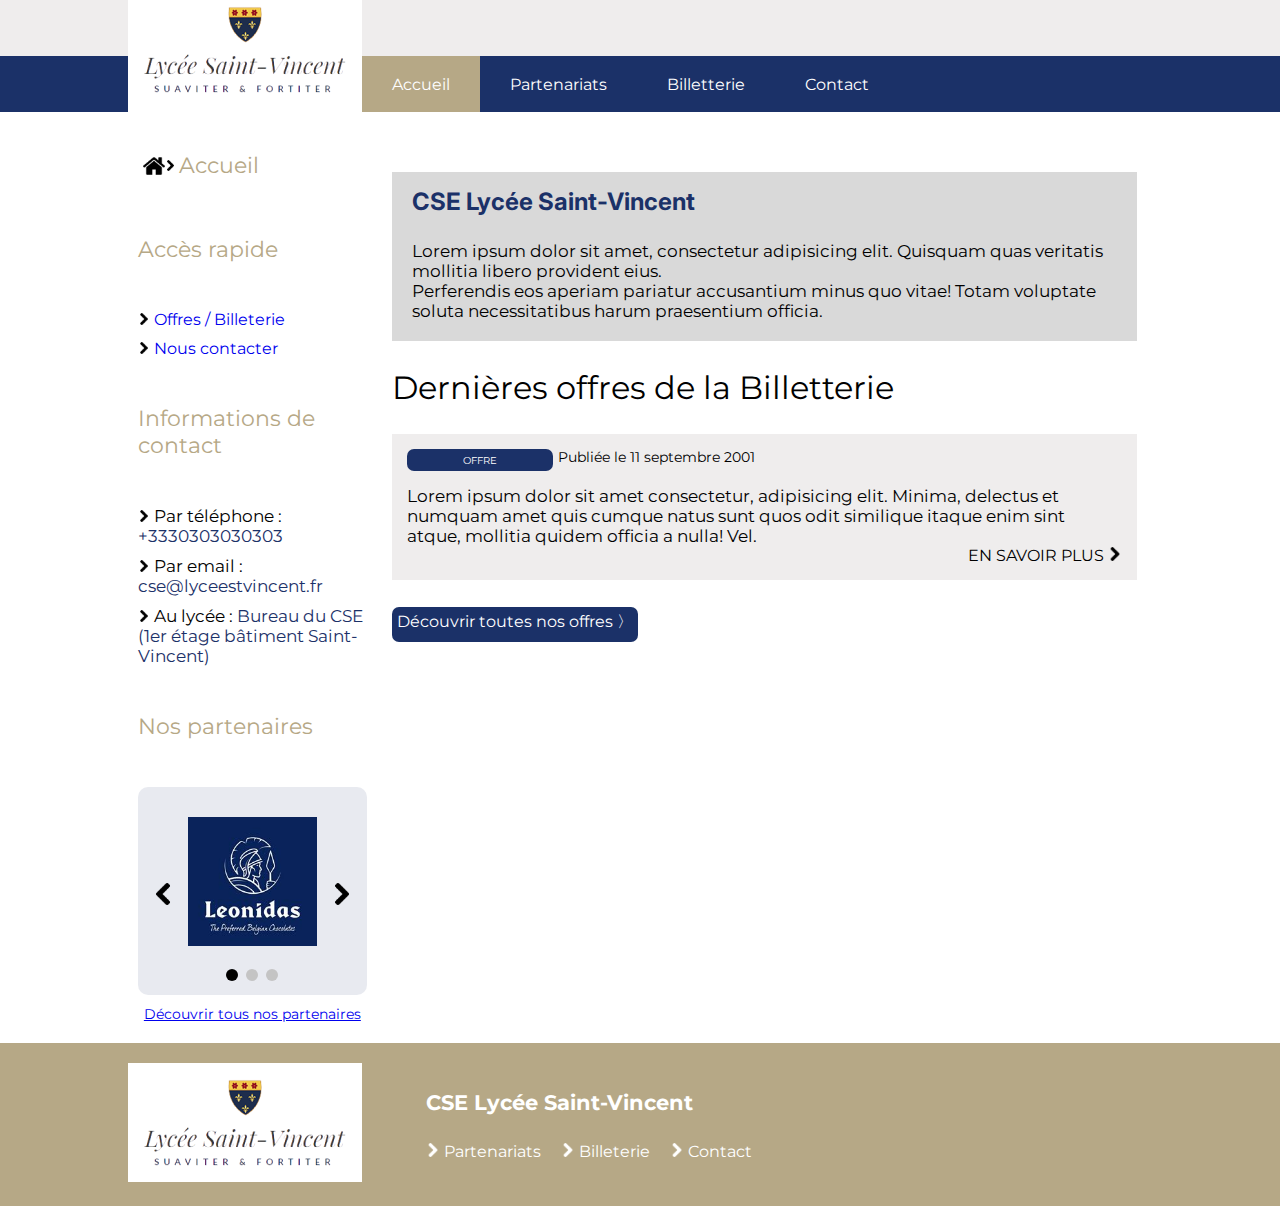
==== commit c3e998df: "maj footer: survol, flex" ====
--- a/index.html
+++ b/index.html
@@ -140,18 +140,26 @@
     </main>
     <footer>
         <div class="left_footer">
-        <div class="logo_footer">
-            <img src="assets/logo_lycee.png" alt="logo_st_vincent">
-        </div>
+            <div class="logo_footer">
+                <img src="assets/logo_lycee.png" alt="logo_st_vincent">
+            </div>
         </div>
         <div class="right_footer">
             <div class="title_footer">
                 <h1><strong> CSE Lycée Saint-Vincent</strong></h1>
             </div>
             <div class="links_footer">
-                <a href="partenariats.html"><img src="assets/chevron-droit.png" class="chevron-droit" alt=""> Partenariats</a>
-                <a href="billetterie.html"><img src="assets/chevron-droit.png" class="chevron-droit" alt=""> Billeterie</a>
-                <a href="contact.html"><img src="assets/chevron-droit.png" class="chevron-droit" alt=""> Contact</a>
+                <ul class="links_list_footer">
+                    <a href="partenariats.html">
+                        <li><img src="assets/chevron-droit.png" class="chevron-droit" alt=""> Partenariats</li>
+                    </a>
+                    <a href="billetterie.html">
+                        <li><img src="assets/chevron-droit.png" class="chevron-droit" alt=""> Billeterie</li>
+                    </a>
+                    <a href="contact.html">
+                        <li><img src="assets/chevron-droit.png" class="chevron-droit" alt=""> Contact</li>
+                    </a>
+                </ul>
             </div>
         </div>
     </footer>
--- a/style.css
+++ b/style.css
@@ -366,11 +366,10 @@
 /*  #### FOOTER ####  */
 
 footer {
-    margin-top: 10%;
+    padding: 20px 0;
     background-color: #B6A886;
-    height: 142px;
-    display: flex;
-
+    width: 100%;
+    display: flex;
 }
 
 .left_footer {
@@ -401,7 +400,7 @@
 }
 
 .links_footer{
-    width: 40%;
+    max-width: 40%;
     display: flex;
     justify-content: space-between;
 }
@@ -410,8 +409,22 @@
     color: white;
 }
 
-.links_footer a:hover{
+
+.links_list_footer{
+    list-style: none;
+    display: flex;
+    gap: 20px;
+    flex-wrap: nowrap;
+}
+
+.links_list_footer img{
+    -webkit-filter: invert(100%);
+    filter: invert(100%);
+}
+
+.links_footer li:hover{
     transition: 0.5s;
-    color: #cdcdcd;
+    filter: invert(15%);
     transform:scale(0.97);
-}+}
+
